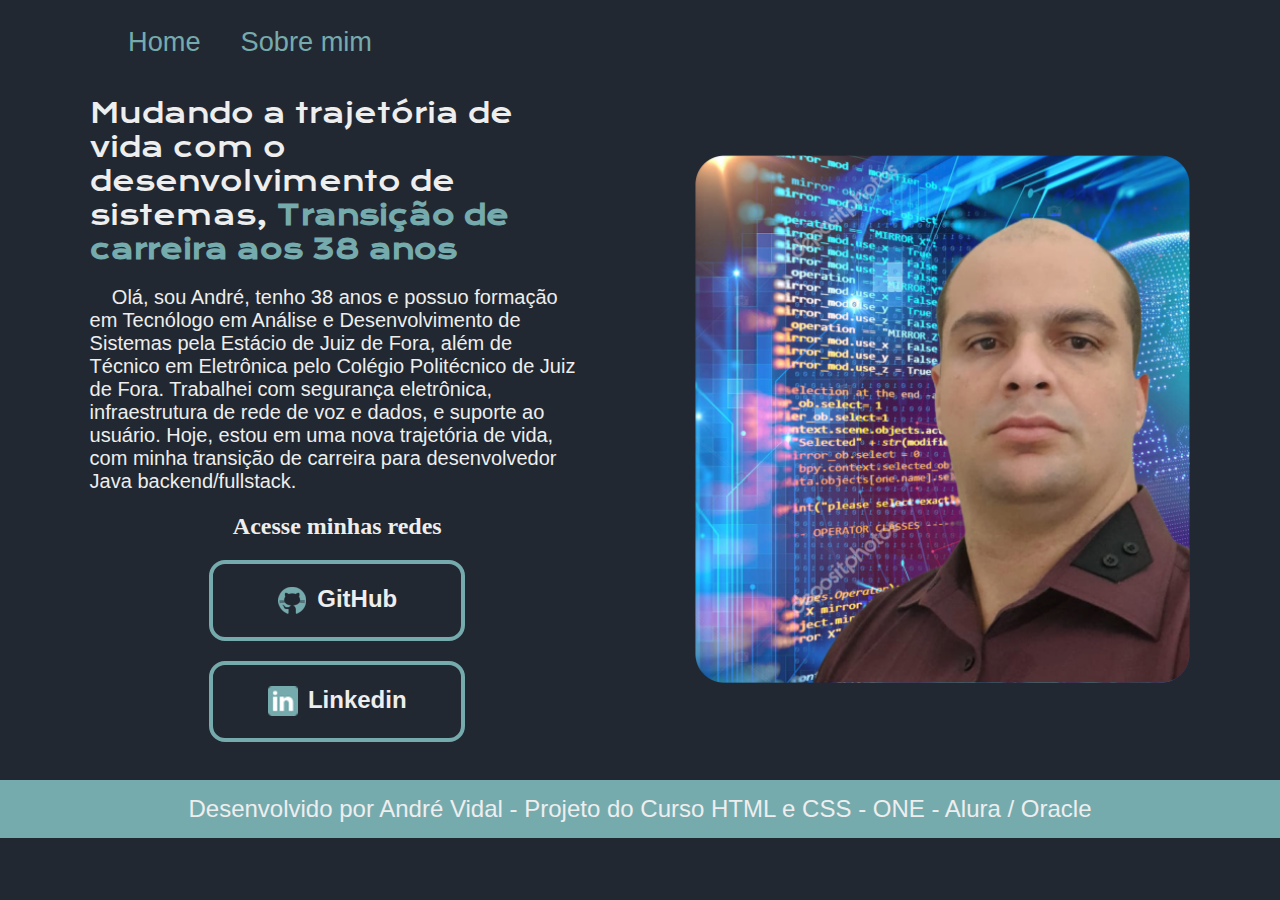
==== index.html @ 4d6f97a8 "adicionado via web upload" ====
<!DOCTYPE html>
<html lang="pt-br">
<head>
    <meta charset="UTF-8">
    <meta name="viewport" content="width=
    , initial-scale=1.0">
    <title>Portifólio</title>
    <link rel="stylesheet" href="./stylus/style.css">
</head>
<body>
    <header class="cabecalho"> 
        <nav class="cabecalho__menu">
            <a class="cabecalho__menu__link" href="index.html">Home</a>
            <a class="cabecalho__menu__link" href="about.html">Sobre mim</a>
        </nav>
    </header>
    <main class="apresentacao">
        <section class="apresentacao__conteudo">
            <h1 class="apresentacao__conteudo__titulo">Mudando a trajetória de vida com o desenvolvimento de sistemas, <strong class="titulo-destaque">Transição de carreira aos 38 anos</strong></h1>
            <p class="apresentacao__conteudo__texto">&nbsp; &nbsp;   Olá, sou André, tenho 38 anos e possuo formação em Tecnólogo em Análise e Desenvolvimento de Sistemas pela Estácio de Juiz de Fora, além de Técnico em Eletrônica pelo Colégio Politécnico de Juiz de Fora. 
            Trabalhei com segurança eletrônica, infraestrutura de rede de voz e dados, e suporte ao usuário. 
            Hoje, estou em uma nova trajetória de vida, com minha transição de carreira para desenvolvedor Java backend/fullstack. 
            </p>
            <div class="apresentacao__links">
                <h2 class="apresentacao__links__subtitulo">Acesse minhas redes</h2>
                <a class="apresentacao__links__link" href="https://github.com/vidalsuporte">
                    <img src="./assets/github2.png "  alt="Logo GitHub">                  
                     GitHub
                    </a>
                <a class="apresentacao__links__link" href="https://www.linkedin.com/in/andregvidal/">
                    <img src="./assets/linkedin2.png" alt="Logo Linkedin">
                    Linkedin
                </a>
            </div>
        </section>
<img class="apresentacao__imagem" src="./assets/principal.png" alt="Foto perfil principal TI">
    </main>
    <footer class="rodape">
        <p>Desenvolvido por André Vidal - Projeto do Curso HTML e CSS  - ONE - Alura / Oracle</p>
    </footer>
</body>
</html>
---- stylus/style.css ----
@import url("https://fonts.googleapis.com/css2?family=Krona+One&family=Montserrat:wght@400;600&display=swap");

:root{
    --cor-primaria: #222831;
    --cor-secundaria: #EEEEEE;
    --cor-terciaria: #76ABAE;
    --cor-hover: #31363F;
    --font-principal: "Krona One", sans-serif ;
    --font-secundaria: "Monteserrat", sans-serif;
}


*{
    margin: 0%;
    padding: 0%;
}

body{
    box-sizing: border-box;
    height: 100vh;
    background-color: var(--cor-primaria);
    color: var(--cor-secundaria);
}

.cabecalho{
    padding: 2% 0% 0% 10%;
}

.cabecalho__menu{
    display: flex;
    gap: 40px;
}
.cabecalho__menu__link{
color: var(--cor-terciaria);
font-family: var(--font-secundaria);
font-size: 1.7rem;
text-decoration: none;

}
.cabecalho__menu__link:hover{
    color: var(--cor-secundaria);
}

.titulo-destaque{
    color: var(--cor-terciaria) ;
}

.apresentacao{
    padding: 3% 7%;
    display: flex;
    align-items: center;
    justify-content: space-between;

}


.apresentacao__conteudo{

width: 45%;
display: flex;
flex-direction: column;
gap: 20px;
}


.apresentacao__conteudo__titulo{
font-size: 1.7rem;
font-family: var(--font-principal);
font-weight: 400;

}

.apresentacao__conteudo__texto{
    font-size: 1.25rem;
    font-family: var(--font-secundaria);
}
.apresentacao__links{
    display: flex;
    flex-direction: column;
    justify-content: space-between;
    align-items: center;
    gap: 20px;
    }

.apresentacao__links_subtitulo{
    font-family: var(--font-principal);
    font-weight: 400;
    font-size: 1.5rem;

}
.apresentacao__links__link{
   display:  flex;
    width: 50%;
    font-family: var(--font-secundaria);
    font-weight: 600;
    border: 4px solid var(--cor-terciaria);
    border-radius: 16px;
    font-size: 1.5rem;
    padding: 21.5px 0px;
    text-decoration: none;
    color: var(--cor-secundaria);
    justify-content: center;
    gap: 10px;
    

}    
.apresentacao__links__link:hover{
    background-color: var(--cor-hover);
}

.apresentacao__imagem{
width: 45%;

}

.rodape{
background-color: var(--cor-terciaria);
color: var(--cor-secundaria);
padding: 15px 0px ;
text-align: center;
font-family: var(--font-secundaria);
font-weight: 400;
font-size: 1.5rem;
}


@media(max-width: 1200px){

    .apresentacao{
        flex-direction: column-reverse;
        gap: 10px;
        }

    .cabecalho__menu{
        justify-content: center;
    }

    .cabecalho{
        padding: 3% 0% 0% 0%;
    }

    .apresentacao__conteudo{

        width:80%;
      gap: 30px;
        }


}
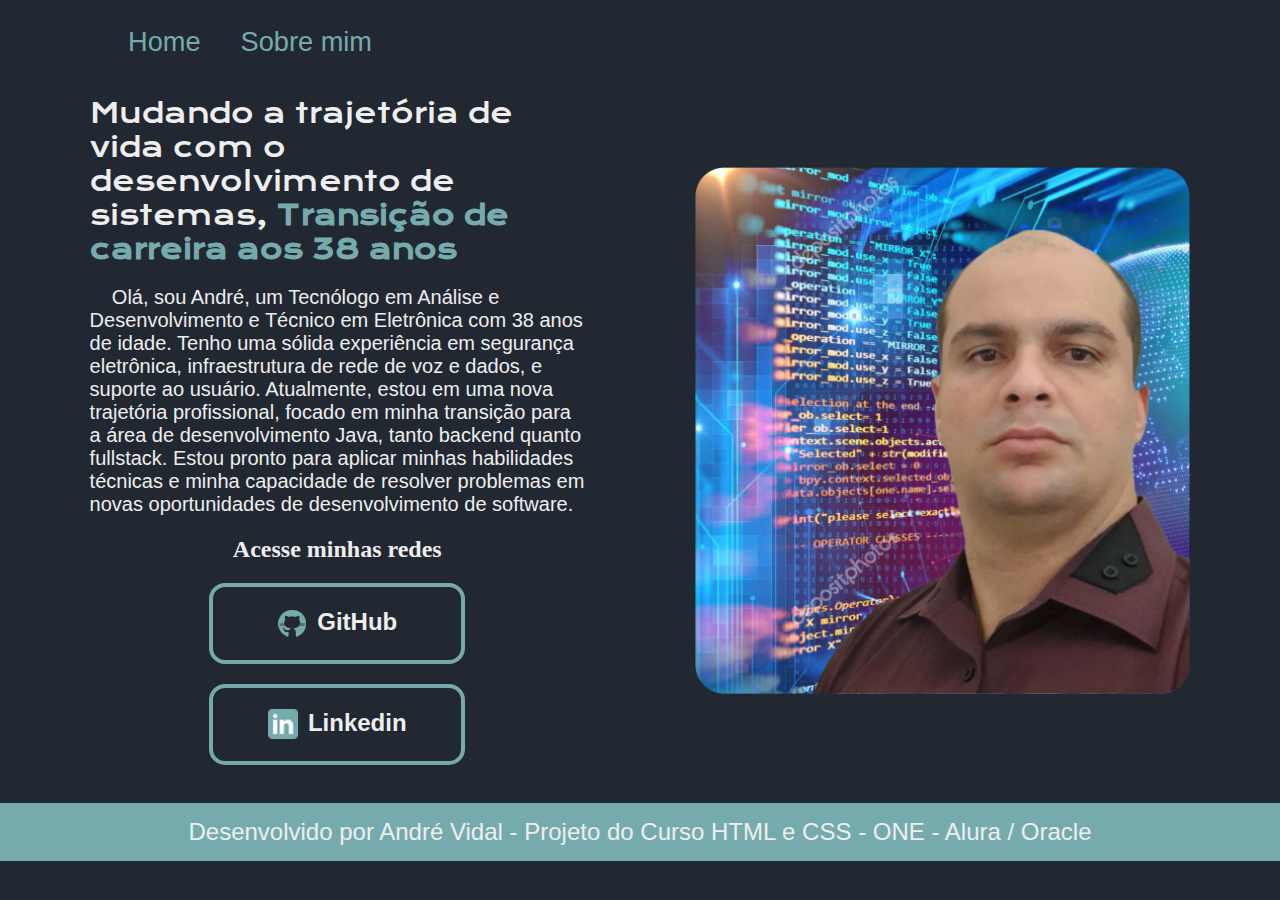
==== commit 0dc4614a: "atualização" ====
--- a/index.html
+++ b/index.html
@@ -17,9 +17,7 @@
     <main class="apresentacao">
         <section class="apresentacao__conteudo">
             <h1 class="apresentacao__conteudo__titulo">Mudando a trajetória de vida com o desenvolvimento de sistemas, <strong class="titulo-destaque">Transição de carreira aos 38 anos</strong></h1>
-            <p class="apresentacao__conteudo__texto">&nbsp; &nbsp;   Olá, sou André, tenho 38 anos e possuo formação em Tecnólogo em Análise e Desenvolvimento de Sistemas pela Estácio de Juiz de Fora, além de Técnico em Eletrônica pelo Colégio Politécnico de Juiz de Fora. 
-            Trabalhei com segurança eletrônica, infraestrutura de rede de voz e dados, e suporte ao usuário. 
-            Hoje, estou em uma nova trajetória de vida, com minha transição de carreira para desenvolvedor Java backend/fullstack. 
+            <p class="apresentacao__conteudo__texto">&nbsp; &nbsp;   Olá, sou André, um Tecnólogo em Análise e Desenvolvimento e  Técnico em Eletrônica com 38 anos de idade. Tenho uma sólida experiência em segurança eletrônica, infraestrutura de rede de voz e dados, e suporte ao usuário. Atualmente, estou em uma nova trajetória profissional, focado em minha transição para a área de desenvolvimento Java, tanto backend quanto fullstack. Estou pronto para aplicar minhas habilidades técnicas e minha capacidade de resolver problemas em novas oportunidades de desenvolvimento de software. 
             </p>
             <div class="apresentacao__links">
                 <h2 class="apresentacao__links__subtitulo">Acesse minhas redes</h2>
